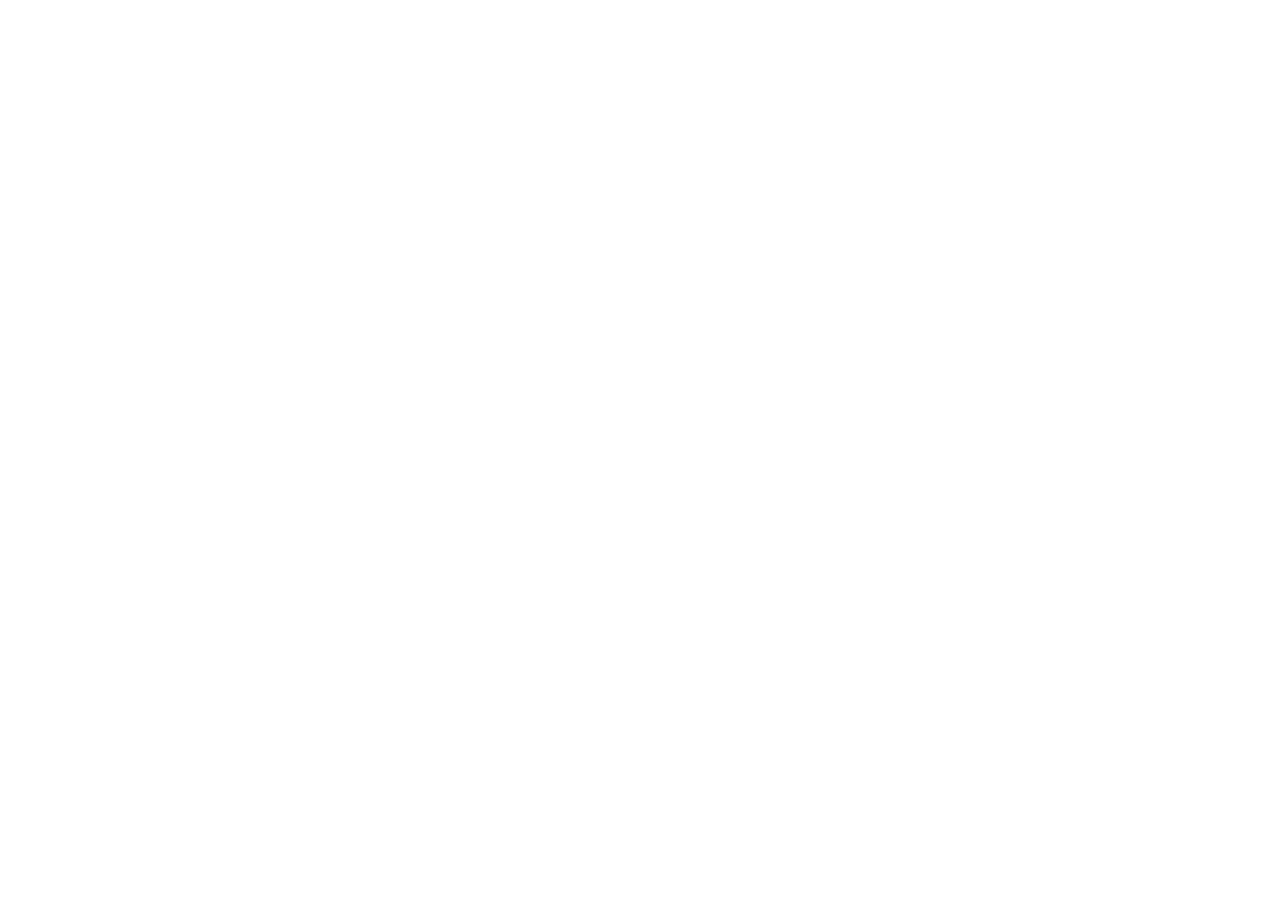
==== index.html @ bb5a59c7 "feat: initialize Aurelia Haute Joaillerie project Set up React project structure with Tailwind CSS, " ====
<!doctype html>
<html lang="en">
  <head>
    <meta charset="UTF-8" />
    <meta name="viewport" content="width=device-width, initial-scale=1.0" />
    <title>Aurelia Haute Joaillerie | 26 Place Vendôme Paris</title>
    <meta name="description" content="Sanctuaire d'art joaillier, pièces d'exception, salon privé et coffre patrimonial au 26 Place Vendôme Paris." />
    <meta property="og:title" content="Aurelia Haute Joaillerie | 26 Place Vendôme Paris" />
    <meta property="og:description" content="Sanctuaire d'art joaillier, pièces d'exception, salon privé et coffre patrimonial au 26 Place Vendôme Paris." />
    <meta property="og:type" content="website" />
    <meta name="twitter:card" content="summary_large_image" />
    <link rel="preconnect" href="https://fonts.googleapis.com" />
    <link rel="preconnect" href="https://fonts.gstatic.com" crossorigin />
    <link href="https://fonts.googleapis.com/css2?family=Playfair+Display:ital,wght@0,400..900;1,400..900&family=Plus+Jakarta+Sans:ital,wght@0,300..800;1,300..800&display=swap" rel="stylesheet" />
    <link href="https://fonts.googleapis.com/css2?family=Material+Symbols+Outlined:opsz,wght,FILL,GRAD@20..48,100..700,0..1,-50..200" rel="stylesheet" />
  </head>
  <body>
    <div id="root"></div>
    <script type="module" src="/src/main.tsx"></script>
  </body>
</html>
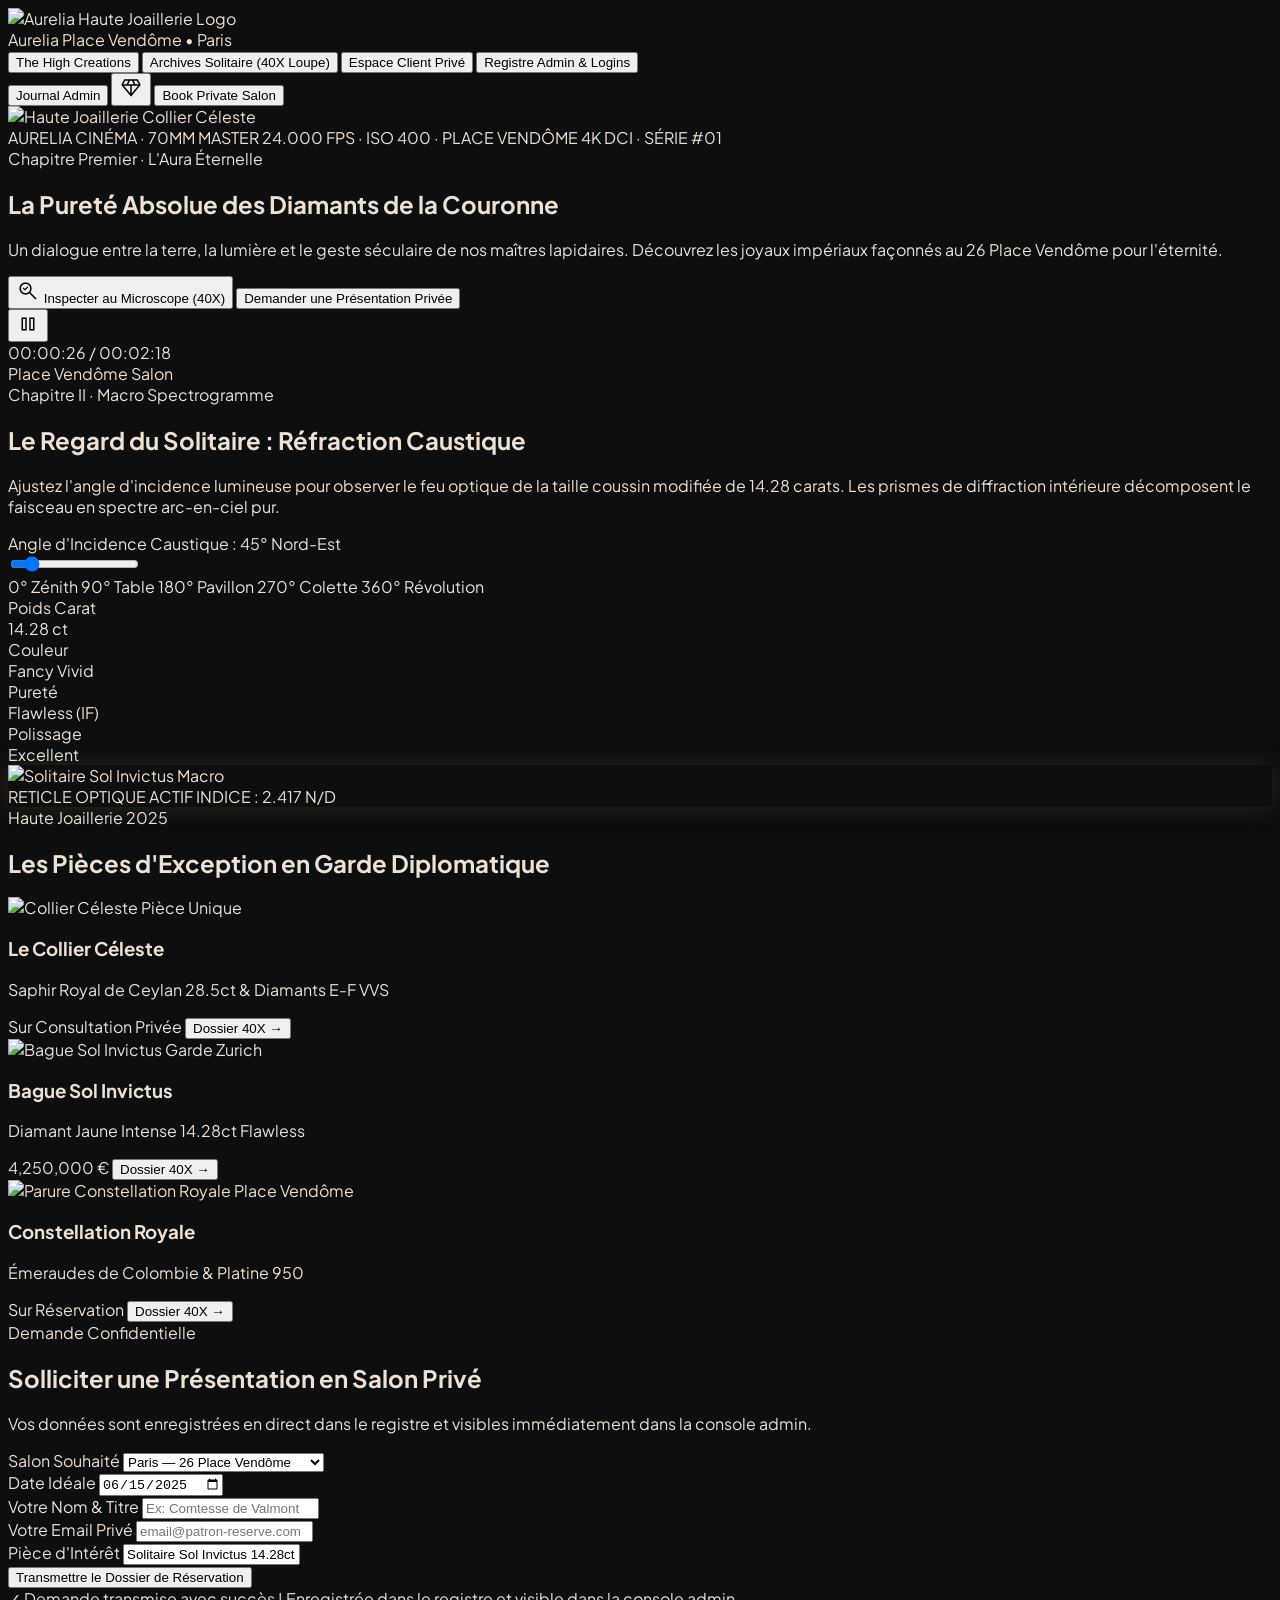
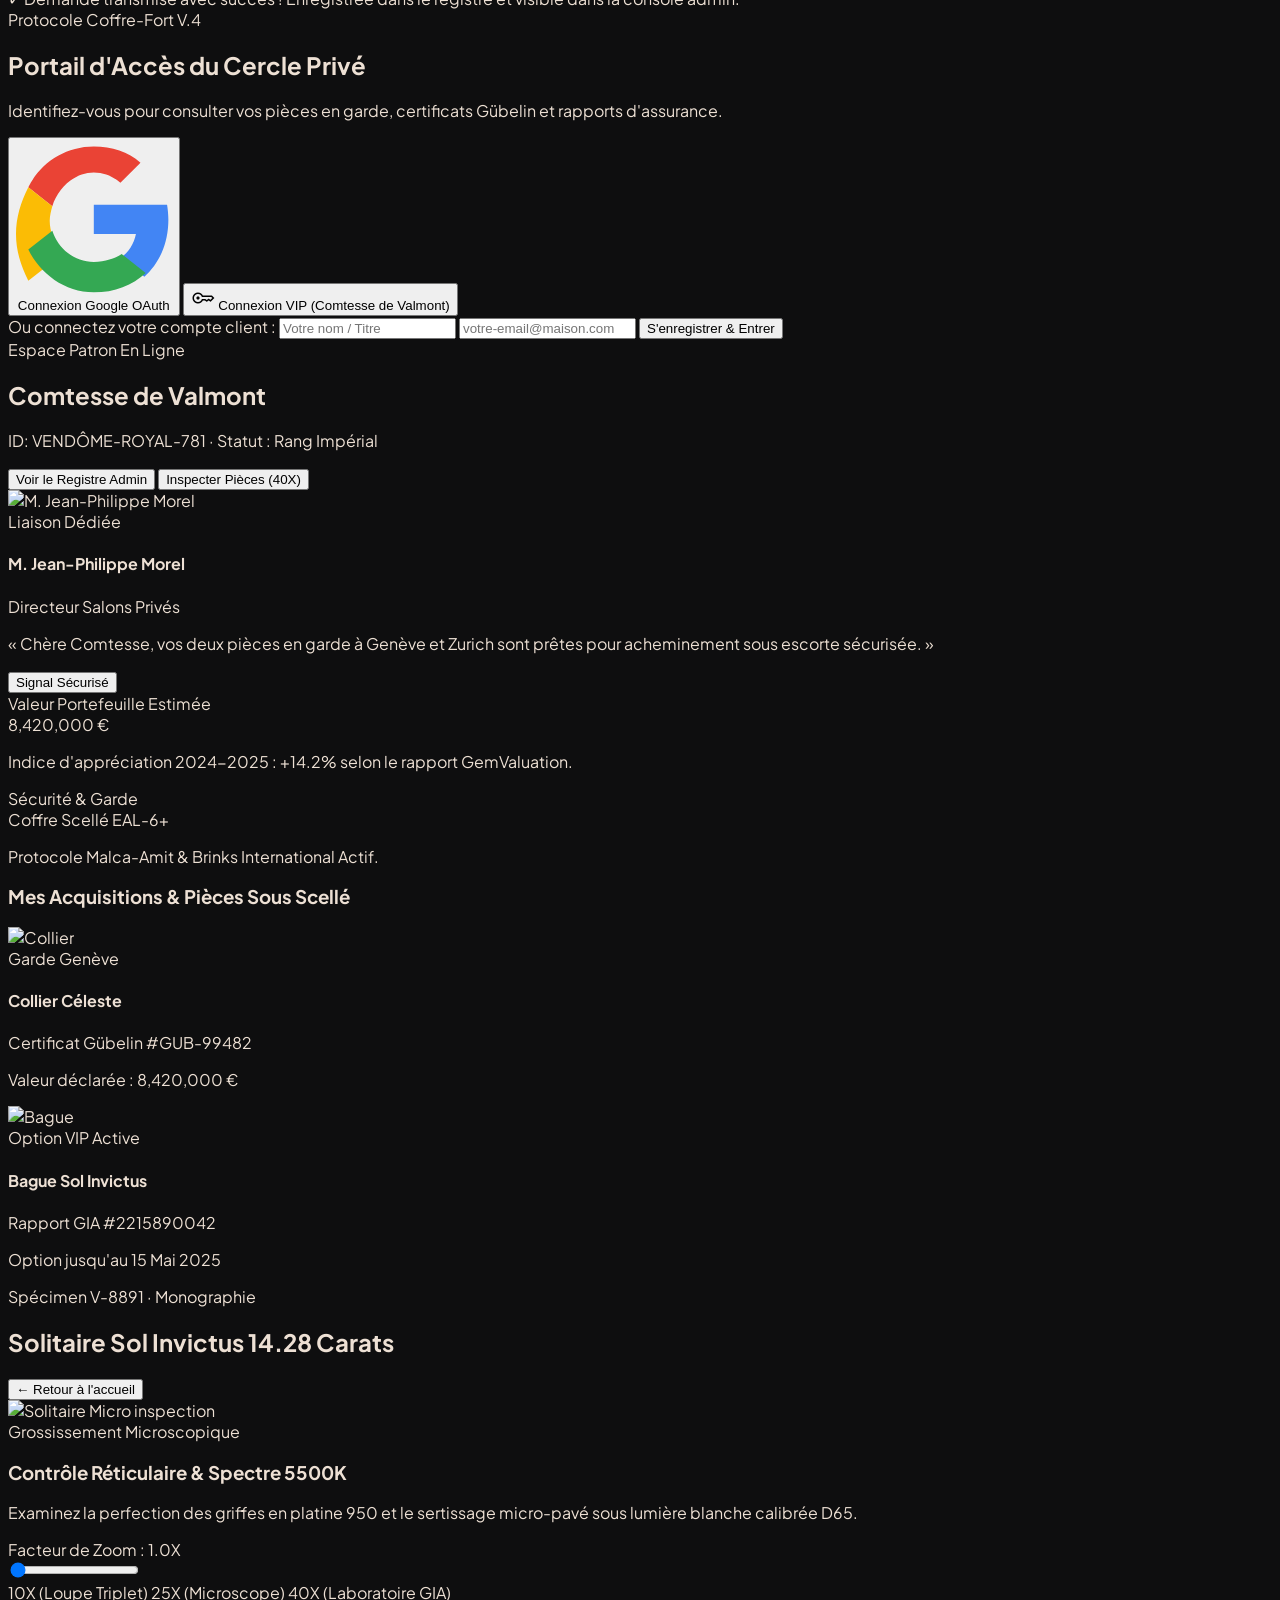
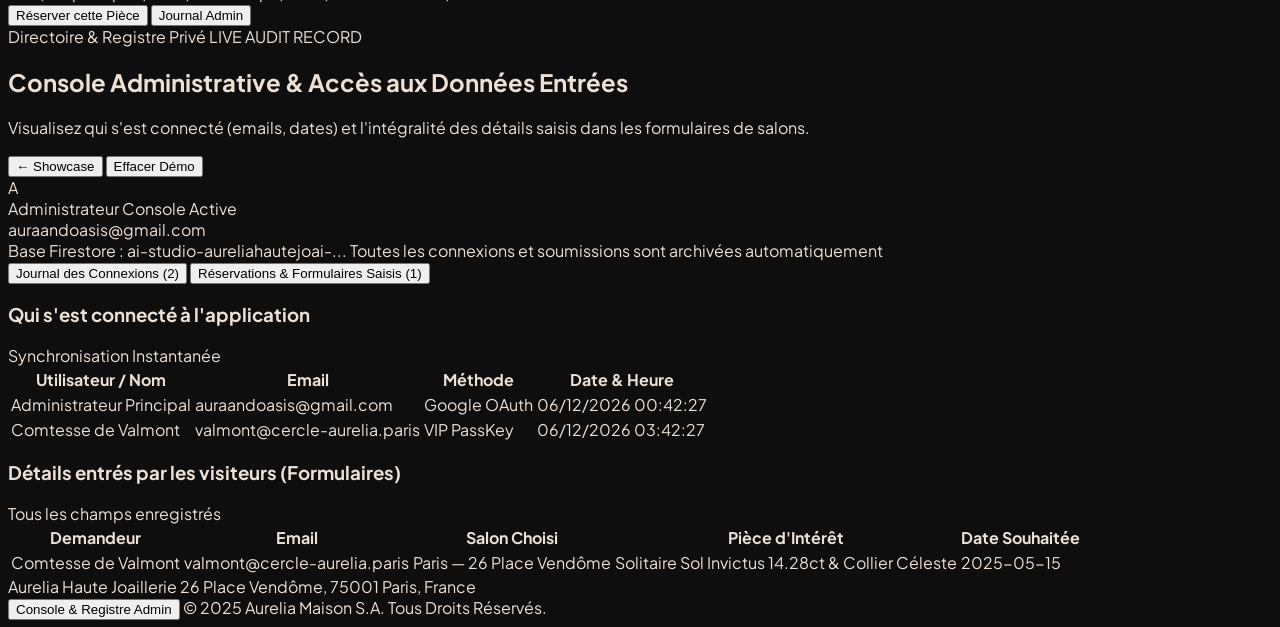
==== commit 3e3e3804: "build: remove Jekyll build configuration Remove Jekyll workflow and artifacts to simplify deployment" ====
--- a/index.html
+++ b/index.html
@@ -1,22 +1,1171 @@
-<!doctype html>
-<html lang="en">
-  <head>
-    <meta charset="UTF-8" />
-    <meta name="viewport" content="width=device-width, initial-scale=1.0" />
-    <title>Aurelia Haute Joaillerie | 26 Place Vendôme Paris</title>
-    <meta name="description" content="Sanctuaire d'art joaillier, pièces d'exception, salon privé et coffre patrimonial au 26 Place Vendôme Paris." />
-    <meta property="og:title" content="Aurelia Haute Joaillerie | 26 Place Vendôme Paris" />
-    <meta property="og:description" content="Sanctuaire d'art joaillier, pièces d'exception, salon privé et coffre patrimonial au 26 Place Vendôme Paris." />
-    <meta property="og:type" content="website" />
-    <meta name="twitter:card" content="summary_large_image" />
-    <link rel="preconnect" href="https://fonts.googleapis.com" />
-    <link rel="preconnect" href="https://fonts.gstatic.com" crossorigin />
-    <link href="https://fonts.googleapis.com/css2?family=Playfair+Display:ital,wght@0,400..900;1,400..900&family=Plus+Jakarta+Sans:ital,wght@0,300..800;1,300..800&display=swap" rel="stylesheet" />
-    <link href="https://fonts.googleapis.com/css2?family=Material+Symbols+Outlined:opsz,wght,FILL,GRAD@20..48,100..700,0..1,-50..200" rel="stylesheet" />
-  </head>
-  <body>
-    <div id="root"></div>
-    <script type="module" src="/src/main.tsx"></script>
-  </body>
+<!DOCTYPE html>
+<html lang="fr" class="dark">
+<head>
+  <meta charset="UTF-8">
+  <meta name="viewport" content="width=device-width, initial-scale=1.0">
+  <title>Aurelia Haute Joaillerie | 26 Place Vendôme Paris</title>
+  <meta name="description" content="Sanctuaire d'art joaillier, pièces d'exception, salon privé et coffre patrimonial au 26 Place Vendôme Paris.">
+  <meta property="og:title" content="Aurelia Haute Joaillerie | 26 Place Vendôme Paris">
+  <meta property="og:description" content="Sanctuaire d'art joaillier, pièces d'exception, salon privé et coffre patrimonial au 26 Place Vendôme Paris.">
+  <meta property="og:type" content="website">
+
+  <!-- Luxury Google Fonts -->
+  <link rel="preconnect" href="https://fonts.googleapis.com">
+  <link rel="preconnect" href="https://fonts.gstatic.com" crossorigin>
+  <link href="https://fonts.googleapis.com/css2?family=Playfair+Display:ital,wght@0,400..900;1,400..900&family=Plus+Jakarta+Sans:wght@200..800&family=JetBrains+Mono:wght@300;400;500;600&display=swap" rel="stylesheet">
+  
+  <!-- Material Symbols Icons -->
+  <link rel="stylesheet" href="https://fonts.googleapis.com/css2?family=Material+Symbols+Outlined:opsz,wght,FILL,GRAD@20..48,100..700,0..1,-50..200">
+
+  <!-- Tailwind CSS CDN for 100% standalone single-file operation on GitHub Pages -->
+  <script src="https://cdn.tailwindcss.com"></script>
+  <script>
+    tailwind.config = {
+      darkMode: 'class',
+      theme: {
+        extend: {
+          colors: {
+            gold: {
+              300: '#ffe088',
+              400: '#f2ca50',
+              500: '#cca76a',
+              600: '#b89555',
+              700: '#8c6d3b',
+            },
+            surface: {
+              darkest: '#0e0e0f',
+              dark: '#131314',
+              card: '#1c1b1c',
+              elevated: '#201f20',
+              high: '#2a2a2b',
+            }
+          },
+          fontFamily: {
+            serif: ['"Playfair Display"', 'Georgia', 'serif'],
+            sans: ['"Plus Jakarta Sans"', 'sans-serif'],
+            mono: ['"JetBrains Mono"', 'monospace'],
+          }
+        }
+      }
+    };
+  </script>
+
+  <!-- Firebase Compat SDK for direct browser-only execution without Node.js build -->
+  <script src="https://www.gstatic.com/firebasejs/10.8.0/firebase-app-compat.js"></script>
+  <script src="https://www.gstatic.com/firebasejs/10.8.0/firebase-auth-compat.js"></script>
+  <script src="https://www.gstatic.com/firebasejs/10.8.0/firebase-firestore-compat.js"></script>
+
+  <style>
+    body {
+      background-color: #0e0e0f;
+      color: #ede0d4;
+      font-family: 'Plus Jakarta Sans', sans-serif;
+      overflow-x: hidden;
+    }
+    .material-symbols-outlined {
+      font-variation-settings: 'FILL' 0, 'wght' 300, 'GRAD' 0, 'opsz' 24;
+    }
+    .cinema-overlay {
+      background: radial-gradient(circle at 50% 50%, rgba(204,167,106,0.06) 0%, rgba(14,14,15,0.85) 85%);
+    }
+    .gold-border-glow {
+      box-shadow: 0 0 25px rgba(204, 167, 106, 0.15);
+    }
+    ::-webkit-scrollbar { width: 6px; height: 6px; }
+    ::-webkit-scrollbar-track { background: #0e0e0f; }
+    ::-webkit-scrollbar-thumb { background: #353436; border-radius: 3px; }
+    ::-webkit-scrollbar-thumb:hover { background: #cca76a; }
+  </style>
+</head>
+<body class="bg-[#0e0e0f] text-[#ede0d4] antialiased min-h-screen flex flex-col selection:bg-[#f2ca50] selection:text-[#3c2f00]">
+
+  <!-- ========================================== -->
+  <!-- NAVIGATION HEADER -->
+  <!-- ========================================== -->
+  <header class="fixed top-0 w-full z-50 bg-[#0e0e0f]/90 backdrop-blur-2xl border-b border-[#353436]/40 transition-all">
+    <div class="h-20 w-full px-4 sm:px-8 lg:px-16 flex items-center justify-between">
+      
+      <!-- Brand Logo -->
+      <div class="flex items-center gap-3 cursor-pointer group" onclick="switchScreen('cinematic')">
+        <img 
+          alt="Aurelia Haute Joaillerie Logo" 
+          class="h-8 w-auto object-contain transition-transform group-hover:scale-105 duration-300"
+          src="https://lh3.googleusercontent.com/aida/[base64]"
+        />
+        <div class="flex flex-col">
+          <span class="font-serif text-xl sm:text-2xl tracking-wide text-[#e5e2e3] leading-none group-hover:text-[#f2ca50] transition-colors">
+            Aurelia
+          </span>
+          <span class="font-sans text-[10px] sm:text-[11px] text-[#99907c] uppercase tracking-[0.22em] mt-1 font-medium">
+            Place Vendôme • Paris
+          </span>
+        </div>
+      </div>
+
+      <!-- Navigation Links -->
+      <nav class="hidden lg:flex items-center gap-8">
+        <button onclick="switchScreen('cinematic')" class="nav-btn font-sans text-[11px] uppercase tracking-[0.2em] text-[#f2ca50] hover:text-[#f2ca50] transition-colors">
+          The High Creations
+        </button>
+        <button onclick="switchScreen('specimen')" class="nav-btn font-sans text-[11px] uppercase tracking-[0.2em] text-[#d0c5af] hover:text-[#f2ca50] transition-colors">
+          Archives Solitaire (40X Loupe)
+        </button>
+        <button onclick="switchScreen('dashboard')" class="nav-btn font-sans text-[11px] uppercase tracking-[0.2em] text-[#d0c5af] hover:text-[#f2ca50] transition-colors">
+          Espace Client Privé
+        </button>
+        <button onclick="switchScreen('admin')" class="nav-btn font-sans text-[11px] uppercase tracking-[0.2em] text-emerald-400 hover:text-emerald-300 transition-colors flex items-center gap-1.5 font-mono">
+          <span class="w-1.5 h-1.5 rounded-full bg-emerald-400 animate-pulse"></span>
+          Registre Admin & Logins
+        </button>
+      </nav>
+
+      <!-- Right Utility Actions -->
+      <div class="flex items-center gap-3 sm:gap-4">
+        <button onclick="switchScreen('admin')" class="px-2.5 py-1 text-[11px] font-mono text-[#f2ca50] border border-[#f2ca50]/30 hover:border-[#f2ca50] bg-[#1c1b1c] rounded flex items-center gap-1.5 cursor-pointer" title="Voir les personnes connectées et leurs entrées">
+          <span class="w-1.5 h-1.5 rounded-full bg-emerald-400"></span>
+          <span class="hidden sm:inline uppercase tracking-wider text-[10px]">Journal Admin</span>
+        </button>
+
+        <button onclick="switchScreen('gateway')" class="p-2 text-[#d0c5af] hover:text-[#f2ca50] rounded-full hover:bg-[#201f20] cursor-pointer" title="Accès Coffre">
+          <span class="material-symbols-outlined text-[20px] text-[#f2ca50]">diamond</span>
+        </button>
+
+        <button onclick="scrollToSalon()" class="hidden md:inline-flex items-center justify-center px-4 py-2 font-sans text-[11px] uppercase tracking-[0.22em] text-[#f2ca50] border border-[#d4af37]/40 hover:bg-[#d4af37] hover:text-[#3c2f00] transition-all duration-300 cursor-pointer">
+          Book Private Salon
+        </button>
+      </div>
+
+    </div>
+  </header>
+
+  <!-- ========================================== -->
+  <!-- MAIN SCREENS CONTAINER -->
+  <!-- ========================================== -->
+  <main class="flex-1 w-full pt-20">
+
+    <!-- ---------------------------------------- -->
+    <!-- SCREEN 1: CINEMATIC SHOWCASE -->
+    <!-- ---------------------------------------- -->
+    <section id="screen-cinematic" class="screen-view">
+      <!-- Chapter I: Hero Reel -->
+      <div class="relative min-h-[92vh] flex flex-col justify-end p-6 sm:p-12 lg:p-20 overflow-hidden">
+        <!-- Background Imagery -->
+        <div class="absolute inset-0 z-0">
+          <img 
+            src="https://lh3.googleusercontent.com/aida-public/AB6AXuBq0o-7w5Q_cM7b0Rj7d2CjC5nK4f7Qo3nF_sV8X2t7w7Rk0hM=s1600" 
+            alt="Haute Joaillerie Collier Céleste"
+            class="w-full h-full object-cover object-center filter brightness-[0.75] contrast-[1.08] scale-105 transition-transform duration-1000"
+          />
+          <div class="absolute inset-0 cinema-overlay"></div>
+          <div class="absolute inset-0 bg-gradient-to-t from-[#0e0e0f] via-transparent to-[#0e0e0f]/80"></div>
+        </div>
+
+        <!-- Cinema Telemetry Bar Top -->
+        <div class="absolute top-24 left-6 sm:left-12 right-6 sm:right-12 flex justify-between items-center text-[11px] font-mono tracking-widest text-[#cca76a]/80 border-b border-[#cca76a]/20 pb-3">
+          <span>AURELIA CINÉMA · 70MM MASTER</span>
+          <span class="hidden sm:inline">24.000 FPS · ISO 400 · PLACE VENDÔME</span>
+          <span class="text-emerald-400 font-bold">4K DCI · SÉRIE #01</span>
+        </div>
+
+        <!-- Hero Content -->
+        <div class="relative z-10 max-w-4xl space-y-6">
+          <div class="inline-flex items-center gap-2 px-3 py-1 rounded bg-[#cca76a]/15 text-[#cca76a] border border-[#cca76a]/30 font-mono text-[10px] uppercase tracking-widest">
+            <span class="w-1.5 h-1.5 rounded-full bg-[#cca76a] animate-ping"></span>
+            Chapitre Premier · L'Aura Éternelle
+          </div>
+
+          <h1 class="text-4xl sm:text-6xl lg:text-7xl font-serif text-[#f5ebd7] leading-[1.05] tracking-tight">
+            La Pureté Absolue des Diamants de la Couronne
+          </h1>
+
+          <p class="text-sm sm:text-base text-[#d0c5af] max-w-2xl font-light leading-relaxed">
+            Un dialogue entre la terre, la lumière et le geste séculaire de nos maîtres lapidaires. Découvrez les joyaux impériaux façonnés au 26 Place Vendôme pour l'éternité.
+          </p>
+
+          <!-- Interactive Action Buttons -->
+          <div class="flex flex-wrap items-center gap-4 pt-2">
+            <button onclick="switchScreen('specimen')" class="px-6 py-3.5 bg-[#cca76a] hover:bg-[#b89555] text-[#0e0e0f] font-semibold text-xs uppercase tracking-widest transition-all duration-300 flex items-center gap-2 shadow-lg shadow-[#cca76a]/20 cursor-pointer">
+              <span class="material-symbols-outlined text-[18px]">search_check</span>
+              Inspecter au Microscope (40X)
+            </button>
+            <button onclick="scrollToSalon()" class="px-6 py-3.5 border border-[#cca76a]/40 hover:border-[#cca76a] text-[#cca76a] text-xs uppercase tracking-widest transition-colors bg-[#1c1b1c]/80 backdrop-blur-md cursor-pointer">
+              Demander une Présentation Privée
+            </button>
+          </div>
+        </div>
+
+        <!-- Scrubber Film Bar -->
+        <div class="relative z-10 mt-12 bg-[#1c1b1c]/90 border border-[#353436] p-4 rounded-lg backdrop-blur-xl flex flex-col sm:flex-row items-center justify-between gap-4">
+          <div class="flex items-center gap-3 w-full sm:w-auto">
+            <button id="scrubber-play-btn" onclick="togglePlay()" class="w-9 h-9 rounded-full bg-[#cca76a] text-[#0e0e0f] flex items-center justify-center font-bold cursor-pointer">
+              <span class="material-symbols-outlined text-base">pause</span>
+            </button>
+            <div class="font-mono text-xs text-[#cca76a]">
+              <span id="timecode-display">00:00:24</span> / 00:02:18
+            </div>
+          </div>
+
+          <div class="w-full flex-1 mx-0 sm:mx-6 cursor-pointer" onclick="scrubVideo(event)">
+            <div class="w-full h-1.5 bg-[#353436] rounded-full overflow-hidden relative">
+              <div id="scrubber-progress" class="h-full bg-[#cca76a] w-1/5 transition-all duration-300"></div>
+            </div>
+          </div>
+
+          <div class="flex items-center gap-4 text-xs font-mono text-[#99907c]">
+            <span>Place Vendôme Salon</span>
+            <span class="w-2 h-2 rounded-full bg-emerald-400"></span>
+          </div>
+        </div>
+      </div>
+
+      <!-- Chapter II: Macro Spectrogram & Caustic Angle Interactive Simulator -->
+      <section class="py-24 px-6 sm:px-12 lg:px-20 border-t border-[#353436]/40 bg-[#131314]">
+        <div class="max-w-7xl mx-auto">
+          <div class="flex flex-col lg:flex-row items-start justify-between gap-12">
+            
+            <div class="w-full lg:w-1/2 space-y-6">
+              <span class="px-2.5 py-0.5 text-[10px] font-mono tracking-widest uppercase bg-[#cca76a]/15 text-[#cca76a] border border-[#cca76a]/30 rounded">
+                Chapitre II · Macro Spectrogramme
+              </span>
+              <h2 class="text-3xl sm:text-5xl font-serif text-[#f5ebd7] tracking-tight">
+                Le Regard du Solitaire : Réfraction Caustique
+              </h2>
+              <p class="text-sm text-[#d0c5af] font-light leading-relaxed">
+                Ajustez l'angle d'incidence lumineuse pour observer le feu optique de la taille coussin modifiée de 14.28 carats. Les prismes de diffraction intérieure décomposent le faisceau en spectre arc-en-ciel pur.
+              </p>
+
+              <!-- Caustic Angle Slider -->
+              <div class="bg-[#1c1b1c] p-6 rounded-lg border border-[#353436] space-y-4">
+                <div class="flex justify-between items-center font-mono text-xs">
+                  <span class="text-[#cca76a]">Angle d'Incidence Caustique :</span>
+                  <span id="caustic-angle-label" class="text-xl font-bold text-[#f5ebd7]">45° Nord-Est</span>
+                </div>
+                <input 
+                  type="range" 
+                  min="0" 
+                  max="360" 
+                  value="45" 
+                  id="caustic-slider"
+                  oninput="updateCausticAngle(this.value)"
+                  class="w-full accent-[#cca76a] cursor-pointer"
+                />
+                <div class="flex justify-between text-[10px] font-mono text-[#99907c]">
+                  <span>0° Zénith</span>
+                  <span>90° Table</span>
+                  <span>180° Pavillon</span>
+                  <span>270° Colette</span>
+                  <span>360° Révolution</span>
+                </div>
+              </div>
+
+              <!-- Gem Dossier Table -->
+              <div class="grid grid-cols-2 sm:grid-cols-4 gap-3 text-xs font-mono">
+                <div class="p-3 bg-[#1c1b1c] rounded border border-[#353436]">
+                  <div class="text-[#99907c] text-[10px] uppercase">Poids Carat</div>
+                  <div class="text-base text-[#f5ebd7] font-serif font-bold mt-1">14.28 ct</div>
+                </div>
+                <div class="p-3 bg-[#1c1b1c] rounded border border-[#353436]">
+                  <div class="text-[#99907c] text-[10px] uppercase">Couleur</div>
+                  <div class="text-base text-[#f2ca50] font-serif font-bold mt-1">Fancy Vivid</div>
+                </div>
+                <div class="p-3 bg-[#1c1b1c] rounded border border-[#353436]">
+                  <div class="text-[#99907c] text-[10px] uppercase">Pureté</div>
+                  <div class="text-base text-[#f5ebd7] font-serif font-bold mt-1">Flawless (IF)</div>
+                </div>
+                <div class="p-3 bg-[#1c1b1c] rounded border border-[#353436]">
+                  <div class="text-[#99907c] text-[10px] uppercase">Polissage</div>
+                  <div class="text-base text-[#f5ebd7] font-serif font-bold mt-1">Excellent</div>
+                </div>
+              </div>
+            </div>
+
+            <!-- Gem Interactive Display Box -->
+            <div class="w-full lg:w-1/2 flex flex-col items-center justify-center">
+              <div class="relative w-full aspect-square max-w-md rounded-2xl overflow-hidden border border-[#cca76a]/40 bg-[#0e0e0f] gold-border-glow flex items-center justify-center p-8">
+                <!-- Simulating dynamic lighting overlay -->
+                <div id="caustic-glow-layer" class="absolute inset-0 pointer-events-none opacity-60 transition-transform duration-300" style="background: radial-gradient(circle at 65% 35%, rgba(242, 202, 80, 0.4) 0%, transparent 60%);"></div>
+                <img 
+                  id="gem-macro-img"
+                  src="https://lh3.googleusercontent.com/aida-public/AB6AXuB3K-N_J-k9vV1k9X8h4-u2E0M9e4B8-R5T9y8U=s1200" 
+                  alt="Solitaire Sol Invictus Macro"
+                  class="w-full h-full object-contain filter contrast-125 transition-all duration-300"
+                />
+                <div class="absolute bottom-4 left-4 right-4 flex justify-between items-center text-[10px] font-mono text-[#cca76a] bg-[#0e0e0f]/80 px-3 py-1.5 rounded backdrop-blur border border-[#cca76a]/30">
+                  <span>RETICLE OPTIQUE ACTIF</span>
+                  <span id="caustic-refraction-index">INDICE : 2.417 N/D</span>
+                </div>
+              </div>
+            </div>
+
+          </div>
+        </div>
+      </section>
+
+      <!-- Chapter III: Curated Reel of High Creations -->
+      <section id="curated-creations" class="py-24 px-6 sm:px-12 lg:px-20 bg-[#0e0e0f]">
+        <div class="max-w-7xl mx-auto space-y-12">
+          <div class="text-center space-y-3">
+            <span class="text-xs font-mono uppercase tracking-[0.25em] text-[#cca76a]">
+              Haute Joaillerie 2025
+            </span>
+            <h2 class="text-4xl sm:text-5xl font-serif text-[#f5ebd7]">
+              Les Pièces d'Exception en Garde Diplomatique
+            </h2>
+          </div>
+
+          <div class="grid grid-cols-1 md:grid-cols-3 gap-8">
+            <!-- Piece 1 -->
+            <div class="bg-[#1c1b1c] rounded-xl overflow-hidden border border-[#353436] hover:border-[#cca76a]/60 transition-all duration-300 flex flex-col group">
+              <div class="aspect-square overflow-hidden relative">
+                <img 
+                  src="https://lh3.googleusercontent.com/aida-public/AB6AXuBq0o-7w5Q_cM7b0Rj7d2CjC5nK4f7Qo3nF_sV8X2t7w7Rk0hM=s1600" 
+                  alt="Collier Céleste"
+                  class="w-full h-full object-cover group-hover:scale-105 transition-transform duration-700"
+                />
+                <span class="absolute top-3 left-3 bg-[#0e0e0f]/80 text-[#cca76a] border border-[#cca76a]/30 text-[10px] font-mono px-2 py-0.5 rounded">
+                  Pièce Unique
+                </span>
+              </div>
+              <div class="p-6 flex-1 flex flex-col justify-between space-y-4">
+                <div>
+                  <h3 class="text-xl font-serif text-[#f5ebd7] group-hover:text-[#f2ca50] transition-colors">
+                    Le Collier Céleste
+                  </h3>
+                  <p class="text-xs text-[#99907c] font-mono mt-1">Saphir Royal de Ceylan 28.5ct & Diamants E-F VVS</p>
+                </div>
+                <div class="flex items-center justify-between pt-4 border-t border-[#353436]">
+                  <span class="text-sm font-serif text-[#cca76a]">Sur Consultation Privée</span>
+                  <button onclick="switchScreen('specimen')" class="text-xs uppercase font-mono text-[#ede0d4] hover:text-[#f2ca50] flex items-center gap-1 cursor-pointer">
+                    Dossier 40X →
+                  </button>
+                </div>
+              </div>
+            </div>
+
+            <!-- Piece 2 -->
+            <div class="bg-[#1c1b1c] rounded-xl overflow-hidden border border-[#353436] hover:border-[#cca76a]/60 transition-all duration-300 flex flex-col group">
+              <div class="aspect-square overflow-hidden relative">
+                <img 
+                  src="https://lh3.googleusercontent.com/aida-public/AB6AXuB3K-N_J-k9vV1k9X8h4-u2E0M9e4B8-R5T9y8U=s1200" 
+                  alt="Bague Sol Invictus"
+                  class="w-full h-full object-cover group-hover:scale-105 transition-transform duration-700"
+                />
+                <span class="absolute top-3 left-3 bg-[#0e0e0f]/80 text-[#cca76a] border border-[#cca76a]/30 text-[10px] font-mono px-2 py-0.5 rounded">
+                  Garde Zurich
+                </span>
+              </div>
+              <div class="p-6 flex-1 flex flex-col justify-between space-y-4">
+                <div>
+                  <h3 class="text-xl font-serif text-[#f5ebd7] group-hover:text-[#f2ca50] transition-colors">
+                    Bague Sol Invictus
+                  </h3>
+                  <p class="text-xs text-[#99907c] font-mono mt-1">Diamant Jaune Intense 14.28ct Flawless</p>
+                </div>
+                <div class="flex items-center justify-between pt-4 border-t border-[#353436]">
+                  <span class="text-sm font-serif text-[#cca76a]">4,250,000 €</span>
+                  <button onclick="switchScreen('specimen')" class="text-xs uppercase font-mono text-[#ede0d4] hover:text-[#f2ca50] flex items-center gap-1 cursor-pointer">
+                    Dossier 40X →
+                  </button>
+                </div>
+              </div>
+            </div>
+
+            <!-- Piece 3 -->
+            <div class="bg-[#1c1b1c] rounded-xl overflow-hidden border border-[#353436] hover:border-[#cca76a]/60 transition-all duration-300 flex flex-col group">
+              <div class="aspect-square overflow-hidden relative">
+                <img 
+                  src="https://lh3.googleusercontent.com/aida-public/AB6AXuC7Q-V8h2Y7f_w5J0k2L-m8N6p5Q1r4S8t3v9X2=s1200" 
+                  alt="Parure Constellation Royale"
+                  class="w-full h-full object-cover group-hover:scale-105 transition-transform duration-700"
+                />
+                <span class="absolute top-3 left-3 bg-[#0e0e0f]/80 text-[#cca76a] border border-[#cca76a]/30 text-[10px] font-mono px-2 py-0.5 rounded">
+                  Place Vendôme
+                </span>
+              </div>
+              <div class="p-6 flex-1 flex flex-col justify-between space-y-4">
+                <div>
+                  <h3 class="text-xl font-serif text-[#f5ebd7] group-hover:text-[#f2ca50] transition-colors">
+                    Constellation Royale
+                  </h3>
+                  <p class="text-xs text-[#99907c] font-mono mt-1">Émeraudes de Colombie & Platine 950</p>
+                </div>
+                <div class="flex items-center justify-between pt-4 border-t border-[#353436]">
+                  <span class="text-sm font-serif text-[#cca76a]">Sur Réservation</span>
+                  <button onclick="switchScreen('specimen')" class="text-xs uppercase font-mono text-[#ede0d4] hover:text-[#f2ca50] flex items-center gap-1 cursor-pointer">
+                    Dossier 40X →
+                  </button>
+                </div>
+              </div>
+            </div>
+          </div>
+        </div>
+      </section>
+
+      <!-- Booking Form Section -->
+      <section id="private-salon" class="py-24 px-6 sm:px-12 lg:px-20 bg-[#131314] border-t border-[#353436]">
+        <div class="max-w-3xl mx-auto bg-[#1c1b1c] p-8 sm:p-12 rounded-2xl border border-[#cca76a]/30 shadow-2xl">
+          <div class="text-center space-y-2 mb-8">
+            <span class="text-[10px] font-mono uppercase tracking-widest text-[#cca76a]">
+              Demande Confidentielle
+            </span>
+            <h2 class="text-3xl font-serif text-[#f5ebd7]">
+              Solliciter une Présentation en Salon Privé
+            </h2>
+            <p class="text-xs text-[#99907c]">
+              Vos données sont enregistrées en direct dans le registre et visibles immédiatement dans la console admin.
+            </p>
+          </div>
+
+          <form id="salon-booking-form" onsubmit="handleFormSubmit(event)" class="space-y-5">
+            <div>
+              <label class="block text-xs font-mono text-[#cca76a] uppercase mb-1">Salon Souhaité</label>
+              <select id="form-location" class="w-full bg-[#0e0e0f] border border-[#353436] rounded px-4 py-3 text-xs text-[#ede0d4] focus:outline-none focus:border-[#cca76a]">
+                <option value="Paris — 26 Place Vendôme">Paris — 26 Place Vendôme</option>
+                <option value="Genève — Rue du Rhône">Genève — Rue du Rhône</option>
+                <option value="Tokyo — Ginza Maison">Tokyo — Ginza Maison</option>
+                <option value="New York — 5th Avenue Suite">New York — 5th Avenue Suite</option>
+              </select>
+            </div>
+
+            <div class="grid grid-cols-1 sm:grid-cols-2 gap-4">
+              <div>
+                <label class="block text-xs font-mono text-[#cca76a] uppercase mb-1">Date Idéale</label>
+                <input type="date" id="form-date" value="2025-06-15" class="w-full bg-[#0e0e0f] border border-[#353436] rounded px-4 py-3 text-xs text-[#ede0d4] focus:outline-none focus:border-[#cca76a]" />
+              </div>
+              <div>
+                <label class="block text-xs font-mono text-[#cca76a] uppercase mb-1">Votre Nom & Titre</label>
+                <input type="text" id="form-name" required placeholder="Ex: Comtesse de Valmont" class="w-full bg-[#0e0e0f] border border-[#353436] rounded px-4 py-3 text-xs text-[#ede0d4] focus:outline-none focus:border-[#cca76a]" />
+              </div>
+            </div>
+
+            <div>
+              <label class="block text-xs font-mono text-[#cca76a] uppercase mb-1">Votre Email Privé</label>
+              <input type="email" id="form-email" required placeholder="email@patron-reserve.com" class="w-full bg-[#0e0e0f] border border-[#353436] rounded px-4 py-3 text-xs text-[#ede0d4] focus:outline-none focus:border-[#cca76a]" />
+            </div>
+
+            <div>
+              <label class="block text-xs font-mono text-[#cca76a] uppercase mb-1">Pièce d'Intérêt</label>
+              <input type="text" id="form-piece" value="Solitaire Sol Invictus 14.28ct & Collier Céleste" class="w-full bg-[#0e0e0f] border border-[#353436] rounded px-4 py-3 text-xs text-[#ede0d4] focus:outline-none focus:border-[#cca76a]" />
+            </div>
+
+            <button type="submit" class="w-full py-4 bg-[#cca76a] hover:bg-[#b89555] text-[#0e0e0f] font-bold text-xs uppercase tracking-widest rounded transition-all duration-300 shadow-lg shadow-[#cca76a]/20 cursor-pointer">
+              Transmettre le Dossier de Réservation
+            </button>
+
+            <div id="booking-success-msg" class="hidden p-4 bg-emerald-950/60 border border-emerald-500/40 rounded text-center text-xs text-emerald-300 font-mono">
+              ✓ Demande transmise avec succès ! Enregistrée dans le registre et visible dans la console admin.
+            </div>
+          </form>
+        </div>
+      </section>
+    </section>
+
+    <!-- ---------------------------------------- -->
+    <!-- SCREEN 2: GATEWAY D'ACCÈS VIP -->
+    <!-- ---------------------------------------- -->
+    <section id="screen-gateway" class="screen-view hidden py-16 px-6 sm:px-12 max-w-4xl mx-auto">
+      <div class="bg-[#1c1b1c] p-8 sm:p-12 rounded-2xl border border-[#cca76a]/40 shadow-2xl">
+        <div class="text-center space-y-3 mb-10">
+          <div class="inline-flex items-center gap-2 px-3 py-1 rounded bg-[#cca76a]/15 text-[#cca76a] font-mono text-[10px] uppercase tracking-widest border border-[#cca76a]/30">
+            Protocole Coffre-Fort V.4
+          </div>
+          <h2 class="text-3xl font-serif text-[#f5ebd7]">
+            Portail d'Accès du Cercle Privé
+          </h2>
+          <p class="text-xs text-[#99907c]">
+            Identifiez-vous pour consulter vos pièces en garde, certificats Gübelin et rapports d'assurance.
+          </p>
+        </div>
+
+        <div class="space-y-4 max-w-md mx-auto">
+          <!-- Google Sign In Button (Uses Firebase Auth) -->
+          <button onclick="loginWithGooglePopup()" class="w-full py-4 bg-[#131314] hover:bg-[#201f20] text-[#ede0d4] border border-[#cca76a]/50 font-bold text-xs uppercase tracking-widest rounded flex items-center justify-center gap-3 cursor-pointer">
+            <svg class="w-4 h-4" viewBox="0 0 24 24">
+              <path fill="#EA4335" d="M12 5c1.6 0 3 .6 4.1 1.6l3.1-3.1C17.3 1.8 14.8 1 12 1 7.5 1 3.7 3.6 1.9 7.3l3.7 2.9C6.5 7.4 9 5 12 5z"/>
+              <path fill="#4285F4" d="M23.5 12.3c0-.8-.1-1.7-.2-2.3H12v4.5h6.5c-.3 1.5-1.1 2.8-2.4 3.7l3.7 2.9c2.2-2 3.7-5 3.7-8.8z"/>
+              <path fill="#FBBC05" d="M5.6 14.8c-.2-.7-.4-1.5-.4-2.3s.2-1.6.4-2.3L1.9 7.3C.7 9.7 0 12 0 14.5s.7 4.8 1.9 7.2l3.7-2.9z"/>
+              <path fill="#34A853" d="M12 23.5c3.2 0 6-1.1 8-3l-3.7-2.9c-1.1.7-2.5 1.2-4.3 1.2-3 0-5.5-2-6.4-4.8L1.9 16.9C3.7 20.6 7.5 23.5 12 23.5z"/>
+            </svg>
+            Connexion Google OAuth
+          </button>
+
+          <!-- Simulation VIP Login Button -->
+          <button onclick="loginAsVIP()" class="w-full py-4 bg-[#cca76a] hover:bg-[#b89555] text-[#0e0e0f] font-bold text-xs uppercase tracking-widest rounded flex items-center justify-center gap-2 cursor-pointer">
+            <span class="material-symbols-outlined text-[18px]">key</span>
+            Connexion VIP (Comtesse de Valmont)
+          </button>
+
+          <!-- Custom Patron Identification -->
+          <div class="p-4 bg-[#0e0e0f] rounded border border-[#353436] space-y-3">
+            <span class="text-[11px] font-mono text-[#cca76a] block">Ou connectez votre compte client :</span>
+            <input type="text" id="vip-custom-name" placeholder="Votre nom / Titre" class="w-full bg-[#1c1b1c] border border-[#353436] px-3 py-2 text-xs text-[#ede0d4] rounded" />
+            <input type="email" id="vip-custom-email" placeholder="votre-email@maison.com" class="w-full bg-[#1c1b1c] border border-[#353436] px-3 py-2 text-xs text-[#ede0d4] rounded" />
+            <button onclick="loginWithCustom()" class="w-full py-2.5 bg-[#2a2a2b] hover:bg-[#353436] text-[#ede0d4] text-xs uppercase tracking-wider font-mono rounded cursor-pointer">
+              S'enregistrer & Entrer
+            </button>
+          </div>
+        </div>
+      </div>
+    </section>
+
+    <!-- ---------------------------------------- -->
+    <!-- SCREEN 3: PATRON DASHBOARD -->
+    <!-- ---------------------------------------- -->
+    <section id="screen-dashboard" class="screen-view hidden py-12 px-6 sm:px-12 lg:px-20 max-w-7xl mx-auto space-y-10">
+      <!-- Patron Header Bar -->
+      <div class="bg-[#1c1b1c] p-6 sm:p-8 rounded-xl border border-[#cca76a]/30 flex flex-col lg:flex-row justify-between items-start lg:items-center gap-6">
+        <div>
+          <span class="text-[10px] font-mono uppercase text-[#cca76a] tracking-widest">Espace Patron En Ligne</span>
+          <h2 class="text-3xl font-serif text-[#f5ebd7] mt-1" id="dash-patron-name">Comtesse de Valmont</h2>
+          <p class="text-xs font-mono text-[#99907c] mt-1">ID: VENDÔME-ROYAL-781 · Statut : Rang Impérial</p>
+        </div>
+        <div class="flex flex-wrap items-center gap-3">
+          <button onclick="switchScreen('admin')" class="px-4 py-2 bg-emerald-950/60 border border-emerald-500/40 text-emerald-300 font-mono text-xs rounded flex items-center gap-1.5 cursor-pointer">
+            <span class="w-1.5 h-1.5 rounded-full bg-emerald-400"></span>
+            Voir le Registre Admin
+          </button>
+          <button onclick="switchScreen('specimen')" class="px-4 py-2 bg-[#cca76a] text-[#0e0e0f] font-semibold text-xs uppercase rounded cursor-pointer">
+            Inspecter Pièces (40X)
+          </button>
+        </div>
+      </div>
+
+      <!-- Liaison Card & Actions -->
+      <div class="grid grid-cols-1 md:grid-cols-3 gap-6">
+        <div class="bg-[#1c1b1c] p-6 rounded-xl border border-[#353436] space-y-4">
+          <div class="flex items-center gap-3">
+            <img 
+              src="https://lh3.googleusercontent.com/aida-public/[base64]" 
+              class="w-12 h-12 rounded-full object-cover ring-2 ring-[#cca76a]/40" 
+              alt="M. Jean-Philippe Morel"
+            />
+            <div>
+              <span class="text-[10px] font-mono text-[#cca76a] uppercase">Liaison Dédiée</span>
+              <h4 class="font-serif text-base text-[#f5ebd7]">M. Jean-Philippe Morel</h4>
+              <p class="text-[11px] text-[#99907c]">Directeur Salons Privés</p>
+            </div>
+          </div>
+          <p class="text-xs text-[#d0c5af] font-light leading-relaxed">
+            « Chère Comtesse, vos deux pièces en garde à Genève et Zurich sont prêtes pour acheminement sous escorte sécurisée. »
+          </p>
+          <div class="pt-2 border-t border-[#353436] flex gap-2">
+            <button onclick="promptSignal()" class="flex-1 py-2 bg-[#2a2a2b] hover:bg-[#353436] text-xs font-mono text-[#cca76a] rounded cursor-pointer">
+              Signal Sécurisé
+            </button>
+          </div>
+        </div>
+
+        <div class="bg-[#1c1b1c] p-6 rounded-xl border border-[#353436] space-y-3">
+          <span class="text-[10px] font-mono uppercase text-[#99907c]">Valeur Portefeuille Estimée</span>
+          <div class="text-3xl font-serif text-[#f2ca50]">8,420,000 €</div>
+          <p class="text-xs text-[#99907c]">Indice d'appréciation 2024-2025 : +14.2% selon le rapport GemValuation.</p>
+        </div>
+
+        <div class="bg-[#1c1b1c] p-6 rounded-xl border border-[#353436] space-y-3">
+          <span class="text-[10px] font-mono uppercase text-[#99907c]">Sécurité & Garde</span>
+          <div class="text-sm font-mono text-emerald-400 flex items-center gap-2">
+            <span class="w-2 h-2 rounded-full bg-emerald-400"></span>
+            Coffre Scellé EAL-6+
+          </div>
+          <p class="text-xs text-[#99907c]">Protocole Malca-Amit & Brinks International Actif.</p>
+        </div>
+      </div>
+
+      <!-- Vault Pieces Grid -->
+      <div class="space-y-4">
+        <h3 class="text-xl font-serif text-[#f5ebd7]">Mes Acquisitions & Pièces Sous Scellé</h3>
+        <div class="grid grid-cols-1 md:grid-cols-2 gap-6">
+          <div class="bg-[#1c1b1c] p-6 rounded-lg border border-[#353436] flex gap-4">
+            <img src="https://lh3.googleusercontent.com/aida-public/AB6AXuBq0o-7w5Q_cM7b0Rj7d2CjC5nK4f7Qo3nF_sV8X2t7w7Rk0hM=s1600" class="w-24 h-24 object-cover rounded" alt="Collier" />
+            <div class="space-y-1">
+              <span class="text-[10px] font-mono bg-emerald-900/40 text-emerald-300 px-2 py-0.5 rounded">Garde Genève</span>
+              <h4 class="font-serif text-lg text-[#f5ebd7]">Collier Céleste</h4>
+              <p class="text-xs text-[#99907c]">Certificat Gübelin #GUB-99482</p>
+              <p class="text-xs text-[#cca76a] font-mono">Valeur déclarée : 8,420,000 €</p>
+            </div>
+          </div>
+
+          <div class="bg-[#1c1b1c] p-6 rounded-lg border border-[#353436] flex gap-4">
+            <img src="https://lh3.googleusercontent.com/aida-public/AB6AXuB3K-N_J-k9vV1k9X8h4-u2E0M9e4B8-R5T9y8U=s1200" class="w-24 h-24 object-cover rounded" alt="Bague" />
+            <div class="space-y-1">
+              <span class="text-[10px] font-mono bg-amber-900/40 text-amber-300 px-2 py-0.5 rounded">Option VIP Active</span>
+              <h4 class="font-serif text-lg text-[#f5ebd7]">Bague Sol Invictus</h4>
+              <p class="text-xs text-[#99907c]">Rapport GIA #2215890042</p>
+              <p class="text-xs text-[#cca76a] font-mono">Option jusqu'au 15 Mai 2025</p>
+            </div>
+          </div>
+        </div>
+      </div>
+    </section>
+
+    <!-- ---------------------------------------- -->
+    <!-- SCREEN 4: SPECIMEN DOSSIER (40X LOUPE) -->
+    <!-- ---------------------------------------- -->
+    <section id="screen-specimen" class="screen-view hidden py-12 px-6 sm:px-12 lg:px-20 max-w-7xl mx-auto space-y-10">
+      <div class="border-b border-[#353436] pb-6 flex justify-between items-center">
+        <div>
+          <span class="text-[10px] font-mono uppercase text-[#cca76a] tracking-widest">Spécimen V-8891 · Monographie</span>
+          <h2 class="text-3xl font-serif text-[#f5ebd7]">Solitaire Sol Invictus 14.28 Carats</h2>
+        </div>
+        <button onclick="switchScreen('cinematic')" class="text-xs font-mono text-[#cca76a] hover:underline cursor-pointer">
+          ← Retour à l'accueil
+        </button>
+      </div>
+
+      <!-- 40X Loupe Viewport Simulator -->
+      <div class="bg-[#1c1b1c] p-8 rounded-2xl border border-[#cca76a]/40 grid grid-cols-1 lg:grid-cols-2 gap-8 items-center">
+        <div class="relative aspect-square bg-[#0e0e0f] rounded-xl overflow-hidden border border-[#cca76a]/30 flex items-center justify-center p-6">
+          <div id="loupe-reticle" class="absolute inset-0 pointer-events-none border border-emerald-400/20 flex items-center justify-center">
+            <div class="w-48 h-48 border border-emerald-400/30 rounded-full flex items-center justify-center">
+              <div class="w-2 h-2 bg-emerald-400 rounded-full"></div>
+            </div>
+          </div>
+          <img 
+            id="loupe-specimen-img"
+            src="https://lh3.googleusercontent.com/aida-public/AB6AXuB3K-N_J-k9vV1k9X8h4-u2E0M9e4B8-R5T9y8U=s1200" 
+            alt="Solitaire Micro inspection"
+            class="w-full h-full object-contain filter contrast-125 transition-transform duration-300 scale-100"
+          />
+        </div>
+
+        <div class="space-y-6">
+          <span class="text-xs font-mono text-[#cca76a]">Grossissement Microscopique</span>
+          <h3 class="text-2xl font-serif text-[#f5ebd7]">Contrôle Réticulaire & Spectre 5500K</h3>
+          <p class="text-xs text-[#99907c] leading-relaxed">
+            Examinez la perfection des griffes en platine 950 et le sertissage micro-pavé sous lumière blanche calibrée D65.
+          </p>
+
+          <div class="space-y-2">
+            <div class="flex justify-between text-xs font-mono text-[#cca76a]">
+              <span>Facteur de Zoom :</span>
+              <span id="zoom-factor-label">1.0X</span>
+            </div>
+            <input 
+              type="range" 
+              min="10" 
+              max="40" 
+              value="10" 
+              oninput="updateZoomFactor(this.value)"
+              class="w-full accent-[#cca76a] cursor-pointer"
+            />
+            <div class="flex justify-between text-[10px] font-mono text-[#99907c]">
+              <span>10X (Loupe Triplet)</span>
+              <span>25X (Microscope)</span>
+              <span>40X (Laboratoire GIA)</span>
+            </div>
+          </div>
+
+          <div class="pt-4 border-t border-[#353436] flex gap-3">
+            <button onclick="scrollToSalon()" class="flex-1 py-3 bg-[#cca76a] text-[#0e0e0f] font-bold text-xs uppercase rounded cursor-pointer">
+              Réserver cette Pièce
+            </button>
+            <button onclick="switchScreen('admin')" class="px-4 py-3 bg-[#0e0e0f] border border-[#cca76a]/30 text-[#cca76a] font-mono text-xs rounded cursor-pointer">
+              Journal Admin
+            </button>
+          </div>
+        </div>
+      </div>
+    </section>
+
+    <!-- ---------------------------------------- -->
+    <!-- SCREEN 5: CONSOLE & REGISTRE ADMINISTRATEUR -->
+    <!-- ---------------------------------------- -->
+    <section id="screen-admin" class="screen-view hidden py-12 px-6 sm:px-12 lg:px-20 max-w-7xl mx-auto space-y-8">
+      
+      <!-- Admin Top Banner -->
+      <div class="flex flex-col md:flex-row justify-between items-start md:items-center border-b border-[#cca76a]/20 pb-6 gap-4">
+        <div>
+          <div class="flex items-center gap-3 mb-2">
+            <span class="px-2.5 py-0.5 text-[10px] tracking-[0.25em] uppercase font-mono bg-[#cca76a]/15 text-[#cca76a] border border-[#cca76a]/30 rounded">
+              Directoire & Registre Privé
+            </span>
+            <span class="inline-flex items-center gap-1.5 text-xs text-emerald-400 font-mono">
+              <span class="w-2 h-2 rounded-full bg-emerald-400 animate-pulse"></span>
+              LIVE AUDIT RECORD
+            </span>
+          </div>
+          <h2 class="text-3xl font-serif text-[#f5ebd7]">
+            Console Administrative & Accès aux Données Entrées
+          </h2>
+          <p class="text-xs text-[#99907c] font-mono mt-1">
+            Visualisez qui s'est connecté (emails, dates) et l'intégralité des détails saisis dans les formulaires de salons.
+          </p>
+        </div>
+
+        <div class="flex gap-3">
+          <button onclick="switchScreen('cinematic')" class="px-4 py-2 border border-[#cca76a]/30 text-[#cca76a] text-xs uppercase font-mono rounded cursor-pointer">
+            ← Showcase
+          </button>
+          <button onclick="clearAllDataPrompt()" class="px-4 py-2 bg-red-950/40 border border-red-500/30 text-red-300 text-xs font-mono rounded cursor-pointer">
+            Effacer Démo
+          </button>
+        </div>
+      </div>
+
+      <!-- Admin Status Pill -->
+      <div class="bg-[#1c1b1c] border border-[#cca76a]/20 p-4 rounded flex flex-col sm:flex-row items-start sm:items-center justify-between gap-3 text-xs">
+        <div class="flex items-center gap-3">
+          <div class="w-8 h-8 rounded-full bg-[#cca76a]/20 border border-[#cca76a]/40 flex items-center justify-center text-[#cca76a] font-serif">
+            A
+          </div>
+          <div>
+            <div class="text-[#f5ebd7] font-medium flex items-center gap-2">
+              <span id="admin-current-user-name">Administrateur</span>
+              <span class="bg-[#cca76a] text-[#0e0e0f] text-[9px] font-bold px-1.5 py-0.5 rounded tracking-wider uppercase">
+                Console Active
+              </span>
+            </div>
+            <div class="text-[#a89f91] text-[11px] font-mono" id="admin-current-user-email">
+              auraandoasis@gmail.com
+            </div>
+          </div>
+        </div>
+        <div class="text-right">
+          <span class="text-emerald-400 font-mono text-[11px] block">
+            Base Firestore : ai-studio-aureliahautejoai-...
+          </span>
+          <span class="text-[#a89f91] text-[10px]">
+            Toutes les connexions et soumissions sont archivées automatiquement
+          </span>
+        </div>
+      </div>
+
+      <!-- Admin Navigation Tabs -->
+      <div class="flex border-b border-[#353436] gap-2 overflow-x-auto">
+        <button onclick="switchAdminTab('logins')" id="tab-btn-logins" class="admin-tab-btn px-4 py-2.5 text-xs font-mono uppercase tracking-wider text-[#cca76a] border-b-2 border-[#cca76a] bg-[#cca76a]/10 cursor-pointer">
+          Journal des Connexions (<span id="count-logins">0</span>)
+        </button>
+        <button onclick="switchAdminTab('bookings')" id="tab-btn-bookings" class="admin-tab-btn px-4 py-2.5 text-xs font-mono uppercase tracking-wider text-[#99907c] border-b-2 border-transparent cursor-pointer">
+          Réservations & Formulaires Saisis (<span id="count-bookings">0</span>)
+        </button>
+      </div>
+
+      <!-- Tab Content 1: Logins -->
+      <div id="admin-view-logins" class="space-y-4">
+        <div class="bg-[#1c1b1c] rounded-xl border border-[#353436] overflow-hidden">
+          <div class="p-4 border-b border-[#353436] flex justify-between items-center">
+            <h3 class="text-xs font-mono uppercase text-[#f5ebd7] font-semibold">Qui s'est connecté à l'application</h3>
+            <span class="text-[10px] font-mono text-[#cca76a]">Synchronisation Instantanée</span>
+          </div>
+          <div class="overflow-x-auto">
+            <table class="w-full text-left text-xs font-mono">
+              <thead class="bg-[#131314] text-[#cca76a] text-[11px] uppercase border-b border-[#353436]">
+                <tr>
+                  <th class="p-3">Utilisateur / Nom</th>
+                  <th class="p-3">Email</th>
+                  <th class="p-3">Méthode</th>
+                  <th class="p-3">Date & Heure</th>
+                </tr>
+              </thead>
+              <tbody id="table-logins-body" class="divide-y divide-[#353436]">
+                <!-- Injected via JavaScript -->
+              </tbody>
+            </table>
+          </div>
+        </div>
+      </div>
+
+      <!-- Tab Content 2: Bookings & Form Submissions -->
+      <div id="admin-view-bookings" class="hidden space-y-4">
+        <div class="bg-[#1c1b1c] rounded-xl border border-[#353436] overflow-hidden">
+          <div class="p-4 border-b border-[#353436] flex justify-between items-center">
+            <h3 class="text-xs font-mono uppercase text-[#f5ebd7] font-semibold">Détails entrés par les visiteurs (Formulaires)</h3>
+            <span class="text-[10px] font-mono text-[#cca76a]">Tous les champs enregistrés</span>
+          </div>
+          <div class="overflow-x-auto">
+            <table class="w-full text-left text-xs font-mono">
+              <thead class="bg-[#131314] text-[#cca76a] text-[11px] uppercase border-b border-[#353436]">
+                <tr>
+                  <th class="p-3">Demandeur</th>
+                  <th class="p-3">Email</th>
+                  <th class="p-3">Salon Choisi</th>
+                  <th class="p-3">Pièce d'Intérêt</th>
+                  <th class="p-3">Date Souhaitée</th>
+                </tr>
+              </thead>
+              <tbody id="table-bookings-body" class="divide-y divide-[#353436]">
+                <!-- Injected via JavaScript -->
+              </tbody>
+            </table>
+          </div>
+        </div>
+      </div>
+
+    </section>
+
+  </main>
+
+  <!-- ========================================== -->
+  <!-- FOOTER -->
+  <!-- ========================================== -->
+  <footer class="w-full bg-[#0e0e0f] border-t border-[#201f20] text-[#e5e2e3] mt-24 py-12 px-6 sm:px-12 lg:px-20">
+    <div class="max-w-7xl mx-auto flex flex-col md:flex-row justify-between items-center gap-6 text-xs text-[#99907c]">
+      <div class="flex flex-col gap-1">
+        <span class="font-serif text-lg text-[#f5ebd7]">Aurelia Haute Joaillerie</span>
+        <span>26 Place Vendôme, 75001 Paris, France</span>
+      </div>
+      <div class="flex items-center gap-6">
+        <button onclick="switchScreen('admin')" class="text-[#cca76a] hover:underline font-mono cursor-pointer">
+          Console & Registre Admin
+        </button>
+        <span>© 2025 Aurelia Maison S.A. Tous Droits Réservés.</span>
+      </div>
+    </div>
+  </footer>
+
+  <!-- ========================================== -->
+  <!-- INTERACTIVE APPLICATION SCRIPT -->
+  <!-- ========================================== -->
+  <script>
+    // Firebase credentials configuration
+    const firebaseConfig = {
+      projectId: "inbound-mesh-5v4kj",
+      appId: "1:881320285157:web:2dc7174ff63e70c34a950c",
+      apiKey: "AIzaSyDdQauqFAGASJLftQQn1b_hrRg7ocSzKiw",
+      authDomain: "inbound-mesh-5v4kj.firebaseapp.com",
+      storageBucket: "inbound-mesh-5v4kj.firebasestorage.app",
+      messagingSenderId: "881320285157"
+    };
+
+    let fbApp = null;
+    let fbAuth = null;
+    let fbDb = null;
+
+    try {
+      if (typeof firebase !== 'undefined') {
+        fbApp = firebase.initializeApp(firebaseConfig);
+        fbAuth = firebase.auth();
+        fbDb = firebase.firestore();
+      }
+    } catch (e) {
+      console.warn("Firebase initialized with local fallback:", e);
+    }
+
+    // Storage keys for persistent records
+    const STORAGE_LOGINS_KEY = 'aurelia_logins_records';
+    const STORAGE_BOOKINGS_KEY = 'aurelia_bookings_records';
+
+    function getStoredData(key, fallback) {
+      try {
+        const item = localStorage.getItem(key);
+        return item ? JSON.parse(item) : fallback;
+      } catch (e) {
+        return fallback;
+      }
+    }
+
+    function saveStoredData(key, data) {
+      try {
+        localStorage.setItem(key, JSON.stringify(data));
+      } catch (e) {}
+    }
+
+    // Default seed records
+    let loginsList = getStoredData(STORAGE_LOGINS_KEY, [
+      {
+        id: '1',
+        name: 'Administrateur Principal',
+        email: 'auraandoasis@gmail.com',
+        method: 'Google OAuth',
+        date: new Date(Date.now() - 3600000 * 5).toLocaleString('fr-FR')
+      },
+      {
+        id: '2',
+        name: 'Comtesse de Valmont',
+        email: 'valmont@cercle-aurelia.paris',
+        method: 'VIP PassKey',
+        date: new Date(Date.now() - 3600000 * 2).toLocaleString('fr-FR')
+      }
+    ]);
+
+    let bookingsList = getStoredData(STORAGE_BOOKINGS_KEY, [
+      {
+        id: '1',
+        name: 'Comtesse de Valmont',
+        email: 'valmont@cercle-aurelia.paris',
+        location: 'Paris — 26 Place Vendôme',
+        piece: 'Solitaire Sol Invictus 14.28ct & Collier Céleste',
+        date: '2025-05-15'
+      }
+    ]);
+
+    // Screen navigation
+    function switchScreen(screenName) {
+      document.querySelectorAll('.screen-view').forEach(el => el.classList.add('hidden'));
+      const target = document.getElementById(`screen-${screenName}`);
+      if (target) {
+        target.classList.remove('hidden');
+        window.scrollTo({ top: 0, behavior: 'smooth' });
+      }
+      renderAdminTables();
+    }
+
+    function scrollToSalon() {
+      switchScreen('cinematic');
+      setTimeout(() => {
+        const el = document.getElementById('private-salon');
+        if (el) el.scrollIntoView({ behavior: 'smooth' });
+      }, 50);
+    }
+
+    // Form submission handler
+    async function handleFormSubmit(e) {
+      e.preventDefault();
+      const loc = document.getElementById('form-location').value;
+      const date = document.getElementById('form-date').value;
+      const name = document.getElementById('form-name').value;
+      const email = document.getElementById('form-email').value;
+      const piece = document.getElementById('form-piece').value;
+
+      const newBooking = {
+        id: String(Date.now()),
+        name: name,
+        email: email,
+        location: loc,
+        piece: piece,
+        date: date
+      };
+
+      bookingsList.unshift(newBooking);
+      saveStoredData(STORAGE_BOOKINGS_KEY, bookingsList);
+
+      // Record login entry for this visitor
+      const newLogin = {
+        id: String(Date.now()),
+        name: name,
+        email: email,
+        method: 'Formulaire Salon',
+        date: new Date().toLocaleString('fr-FR')
+      };
+      loginsList.unshift(newLogin);
+      saveStoredData(STORAGE_LOGINS_KEY, loginsList);
+
+      // Also persist to Firebase Firestore if connected
+      if (fbDb) {
+        try {
+          await fbDb.collection('appointments').add({
+            patronName: name,
+            clientEmail: email,
+            salonLocation: loc,
+            creationsOfInterest: piece,
+            preferredDate: date,
+            createdAt: new Date().toISOString()
+          });
+          await fbDb.collection('patronLogins').add({
+            displayName: name,
+            email: email,
+            authMethod: 'Formulaire Salon',
+            loginAt: new Date().toISOString()
+          });
+        } catch (err) {
+          console.warn("Firestore record write:", err);
+        }
+      }
+
+      document.getElementById('booking-success-msg').classList.remove('hidden');
+      renderAdminTables();
+
+      setTimeout(() => {
+        document.getElementById('booking-success-msg').classList.add('hidden');
+      }, 5000);
+    }
+
+    // Google Sign-In with popup
+    async function loginWithGooglePopup() {
+      if (fbAuth) {
+        try {
+          const provider = new firebase.auth.GoogleAuthProvider();
+          const result = await fbAuth.signInWithPopup(provider);
+          const u = result.user;
+          const newLogin = {
+            id: String(Date.now()),
+            name: u.displayName || 'Utilisateur Google',
+            email: u.email || '',
+            method: 'Google OAuth',
+            date: new Date().toLocaleString('fr-FR')
+          };
+          loginsList.unshift(newLogin);
+          saveStoredData(STORAGE_LOGINS_KEY, loginsList);
+          
+          if (fbDb) {
+            await fbDb.collection('patronLogins').add({
+              userId: u.uid,
+              displayName: u.displayName || '',
+              email: u.email || '',
+              authMethod: 'google',
+              loginAt: new Date().toISOString()
+            });
+          }
+
+          document.getElementById('dash-patron-name').textContent = u.displayName || u.email;
+          document.getElementById('admin-current-user-email').textContent = u.email;
+          document.getElementById('admin-current-user-name').textContent = u.displayName || 'Administrateur';
+          switchScreen('dashboard');
+          return;
+        } catch (err) {
+          console.warn("Popup closed or failed, fallback to simulated login:", err);
+        }
+      }
+      loginAsVIP();
+    }
+
+    // VIP login simulation
+    async function loginAsVIP() {
+      const newLogin = {
+        id: String(Date.now()),
+        name: 'Comtesse de Valmont',
+        email: 'valmont@cercle-aurelia.paris',
+        method: 'VIP PassKey',
+        date: new Date().toLocaleString('fr-FR')
+      };
+      loginsList.unshift(newLogin);
+      saveStoredData(STORAGE_LOGINS_KEY, loginsList);
+
+      if (fbDb) {
+        try {
+          await fbDb.collection('patronLogins').add({
+            userId: 'vip-passkey-user',
+            displayName: 'Comtesse de Valmont',
+            email: 'valmont@cercle-aurelia.paris',
+            authMethod: 'VIP PassKey',
+            loginAt: new Date().toISOString()
+          });
+        } catch(e) {}
+      }
+
+      switchScreen('dashboard');
+    }
+
+    async function loginWithCustom() {
+      const name = document.getElementById('vip-custom-name').value || 'Patron Visiteur';
+      const email = document.getElementById('vip-custom-email').value || 'visiteur@cercle-aurelia.paris';
+      
+      const newLogin = {
+        id: String(Date.now()),
+        name: name,
+        email: email,
+        method: 'Web Authentication',
+        date: new Date().toLocaleString('fr-FR')
+      };
+      loginsList.unshift(newLogin);
+      saveStoredData(STORAGE_LOGINS_KEY, loginsList);
+
+      if (fbDb) {
+        try {
+          await fbDb.collection('patronLogins').add({
+            displayName: name,
+            email: email,
+            authMethod: 'Web Authentication',
+            loginAt: new Date().toISOString()
+          });
+        } catch(e) {}
+      }
+
+      document.getElementById('dash-patron-name').textContent = name;
+      switchScreen('dashboard');
+    }
+
+    function promptSignal() {
+      const text = prompt("Transmission de Signal Sécurisé au Conservateur :", "Demande d'acheminement sous scellé diplomatique");
+      if (text) {
+        alert("Signal chiffré transmis avec succès à M. Jean-Philippe Morel.");
+      }
+    }
+
+    // Caustic slider simulation
+    function updateCausticAngle(angle) {
+      document.getElementById('caustic-angle-label').textContent = `${angle}° Angle`;
+      const glow = document.getElementById('caustic-glow-layer');
+      const rad = (angle * Math.PI) / 180;
+      const x = 50 + 35 * Math.cos(rad);
+      const y = 50 + 35 * Math.sin(rad);
+      glow.style.background = `radial-gradient(circle at ${x}% ${y}%, rgba(242, 202, 80, 0.5) 0%, transparent 65%)`;
+    }
+
+    // 40X Loupe Zoom factor
+    function updateZoomFactor(val) {
+      const zoom = (val / 10).toFixed(1);
+      document.getElementById('zoom-factor-label').textContent = `${zoom}X Grossissement`;
+      const img = document.getElementById('loupe-specimen-img');
+      img.style.transform = `scale(${zoom})`;
+    }
+
+    // Scrubber playback simulation
+    let isPlaying = true;
+    let playbackSeconds = 24;
+    setInterval(() => {
+      if (isPlaying) {
+        playbackSeconds = playbackSeconds >= 138 ? 0 : playbackSeconds + 1;
+        const m = String(Math.floor(playbackSeconds / 60)).padStart(2, '0');
+        const s = String(playbackSeconds % 60).padStart(2, '0');
+        document.getElementById('timecode-display').textContent = `00:${m}:${s}`;
+        const pct = (playbackSeconds / 138) * 100;
+        document.getElementById('scrubber-progress').style.width = `${pct}%`;
+      }
+    }, 1000);
+
+    function togglePlay() {
+      isPlaying = !isPlaying;
+      document.getElementById('scrubber-play-btn').innerHTML = isPlaying 
+        ? '<span class="material-symbols-outlined text-base">pause</span>'
+        : '<span class="material-symbols-outlined text-base">play_arrow</span>';
+    }
+
+    function scrubVideo(e) {
+      const rect = e.currentTarget.getBoundingClientRect();
+      const ratio = Math.max(0, Math.min(1, (e.clientX - rect.left) / rect.width));
+      playbackSeconds = Math.round(ratio * 138);
+    }
+
+    // Admin Tabs
+    function switchAdminTab(tab) {
+      document.querySelectorAll('.admin-tab-btn').forEach(b => {
+        b.classList.remove('text-[#cca76a]', 'border-[#cca76a]', 'bg-[#cca76a]/10');
+        b.classList.add('text-[#99907c]', 'border-transparent');
+      });
+      document.getElementById(`tab-btn-${tab}`).classList.add('text-[#cca76a]', 'border-[#cca76a]', 'bg-[#cca76a]/10');
+      document.getElementById('admin-view-logins').classList.toggle('hidden', tab !== 'logins');
+      document.getElementById('admin-view-bookings').classList.toggle('hidden', tab !== 'bookings');
+    }
+
+    function renderAdminTables() {
+      document.getElementById('count-logins').textContent = loginsList.length;
+      document.getElementById('count-bookings').textContent = bookingsList.length;
+
+      const tbodyLogins = document.getElementById('table-logins-body');
+      tbodyLogins.innerHTML = loginsList.map(item => `
+        <tr class="hover:bg-[#201f20]">
+          <td class="p-3 text-[#f5ebd7] font-semibold">${item.name}</td>
+          <td class="p-3 text-[#cca76a]">${item.email}</td>
+          <td class="p-3"><span class="px-2 py-0.5 rounded bg-amber-950/60 text-amber-300 border border-amber-500/20 text-[10px]">${item.method}</span></td>
+          <td class="p-3 text-[#99907c]">${item.date}</td>
+        </tr>
+      `).join('');
+
+      const tbodyBookings = document.getElementById('table-bookings-body');
+      tbodyBookings.innerHTML = bookingsList.map(b => `
+        <tr class="hover:bg-[#201f20]">
+          <td class="p-3 text-[#f5ebd7] font-semibold">${b.name}</td>
+          <td class="p-3 text-[#cca76a]">${b.email}</td>
+          <td class="p-3 text-[#ede0d4]">${b.location}</td>
+          <td class="p-3 text-[#99907c]">${b.piece}</td>
+          <td class="p-3 text-[#cca76a]">${b.date}</td>
+        </tr>
+      `).join('');
+    }
+
+    function clearAllDataPrompt() {
+      if (confirm("Réinitialiser le journal d'accès et les réservations ?")) {
+        localStorage.removeItem(STORAGE_LOGINS_KEY);
+        localStorage.removeItem(STORAGE_BOOKINGS_KEY);
+        loginsList = [];
+        bookingsList = [];
+        renderAdminTables();
+      }
+    }
+
+    // Initialize tables on load
+    renderAdminTables();
+  </script>
+</body>
 </html>
-
